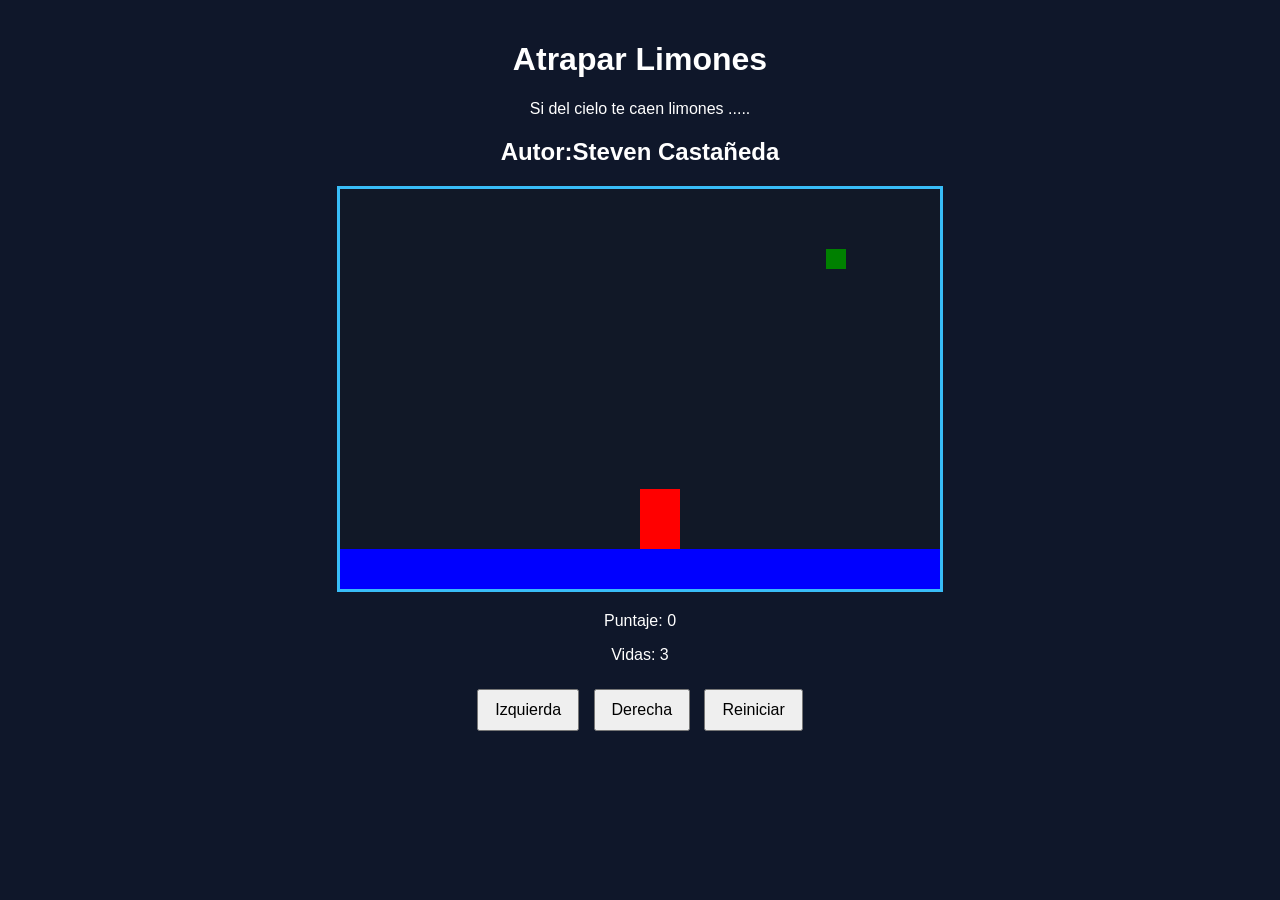
==== index.html @ 6ecf1829 "renombre html principal" ====
<!DOCTYPE html>
<html>
<head>
  <title>Caza Estrellas</title>
 
 <link rel="stylesheet" href="limones.css">
 <script src="utils.js"></script>
</head>
<body onload="iniciar();">
  <div class="contenedor">
    <h1>Atrapar Limones</h1>
    <p>Si del cielo te caen limones ..... </p>
    <h2>Autor:Steven Castañeda</h2>
    <canvas id="areaJuego" width="600" height="400"></canvas>
    <div class="panel">
      <p>Puntaje: <span id="txtPuntaje">0</span></p>
      <p>Vidas: <span id="txtVidas">3</span></p>

    </div>
    <div class="botones">
      <button onclick="moverIzquierda()">Izquierda</button>
      <button onclick="moverDerecha()">Derecha</button>
      <button>Reiniciar</button>
    </div>
  </div>
<script src="limones.js"></script>
</body>
</html>
---- limones.css ----
body {
  font-family: Arial, sans-serif;
  background-color: #0f172a;
  color: white;
  text-align: center;
  margin: 0;
  padding: 20px;
}

.contenedor {
  max-width: 800px;
  margin: 0 auto;
}

canvas {
  background-color: #111827;
  border: 3px solid #38bdf8;
  display: block;
  margin: 20px auto;
}

.panel {
  margin: 20px 0;
}

.botones button {
  margin: 5px;
  padding: 10px 16px;
  font-size: 16px;
  cursor: pointer;
}
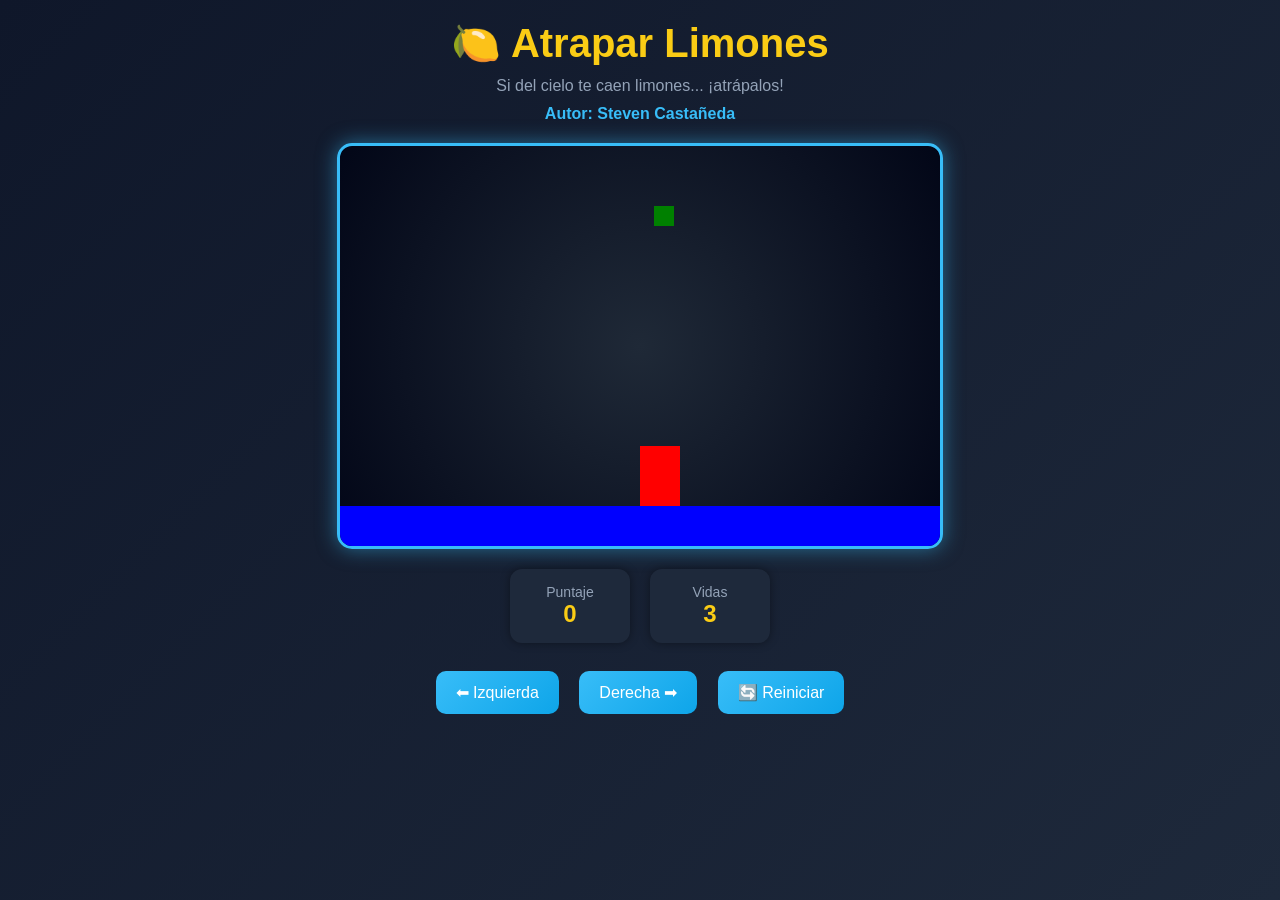
==== commit 7550f2fd: "mejoras visuales con chatgpt" ====
--- a/index.html
+++ b/index.html
@@ -1,28 +1,45 @@
 <!DOCTYPE html>
-<html>
+<html lang="es">
 <head>
-  <title>Caza Estrellas</title>
- 
- <link rel="stylesheet" href="limones.css">
- <script src="utils.js"></script>
+  <meta charset="UTF-8">
+  <title>Atrapar Limones</title>
+  <link rel="stylesheet" href="limones.css">
+  <script src="utils.js"></script>
 </head>
+
 <body onload="iniciar();">
   <div class="contenedor">
-    <h1>Atrapar Limones</h1>
-    <p>Si del cielo te caen limones ..... </p>
-    <h2>Autor:Steven Castañeda</h2>
-    <canvas id="areaJuego" width="600" height="400"></canvas>
-    <div class="panel">
-      <p>Puntaje: <span id="txtPuntaje">0</span></p>
-      <p>Vidas: <span id="txtVidas">3</span></p>
 
-    </div>
-    <div class="botones">
-      <button onclick="moverIzquierda()">Izquierda</button>
-      <button onclick="moverDerecha()">Derecha</button>
-      <button>Reiniciar</button>
-    </div>
+    <header class="encabezado">
+      <h1>🍋 Atrapar Limones</h1>
+      <p class="frase">Si del cielo te caen limones... ¡atrápalos!</p>
+      <h2 class="autor">Autor: Steven Castañeda</h2>
+    </header>
+
+    <section class="juego">
+      <canvas id="areaJuego" width="600" height="400"></canvas>
+    </section>
+
+    <section class="panel">
+      <div class="card">
+        <p>Puntaje</p>
+        <span id="txtPuntaje">0</span>
+      </div>
+
+      <div class="card">
+        <p>Vidas</p>
+        <span id="txtVidas">3</span>
+      </div>
+    </section>
+
+    <section class="botones">
+      <button onclick="moverIzquierda()">⬅ Izquierda</button>
+      <button onclick="moverDerecha()">Derecha ➡</button>
+      <button>🔄 Reiniciar</button>
+    </section>
+
   </div>
-<script src="limones.js"></script>
+
+  <script src="limones.js"></script>
 </body>
 </html>
--- a/limones.css
+++ b/limones.css
@@ -1,31 +1,105 @@
+/* Reset básico */
+* {
+  margin: 0;
+  padding: 0;
+  box-sizing: border-box;
+}
+
+/* Fondo moderno */
 body {
-  font-family: Arial, sans-serif;
-  background-color: #0f172a;
+  font-family: 'Segoe UI', Tahoma, sans-serif;
+  background: linear-gradient(135deg, #0f172a, #1e293b);
   color: white;
   text-align: center;
-  margin: 0;
+  min-height: 100vh;
+}
+
+/* Contenedor principal */
+.contenedor {
+  max-width: 900px;
+  margin: auto;
   padding: 20px;
 }
 
-.contenedor {
-  max-width: 800px;
-  margin: 0 auto;
+/* Encabezado */
+.encabezado h1 {
+  font-size: 2.5em;
+  color: #facc15;
+  margin-bottom: 10px;
 }
 
+.frase {
+  color: #94a3b8;
+  margin-bottom: 10px;
+}
+
+.autor {
+  font-size: 1em;
+  color: #38bdf8;
+  margin-bottom: 20px;
+}
+
+/* Canvas con estilo moderno */
 canvas {
-  background-color: #111827;
+  background: radial-gradient(circle, #1f2937, #020617);
   border: 3px solid #38bdf8;
+  border-radius: 15px;
+  box-shadow: 0 0 20px rgba(56, 189, 248, 0.5);
   display: block;
   margin: 20px auto;
 }
 
+/* Panel tipo tarjetas */
 .panel {
+  display: flex;
+  justify-content: center;
+  gap: 20px;
   margin: 20px 0;
 }
 
+.card {
+  background: #1e293b;
+  padding: 15px 25px;
+  border-radius: 12px;
+  box-shadow: 0 0 10px rgba(0,0,0,0.4);
+  min-width: 120px;
+}
+
+.card p {
+  font-size: 14px;
+  color: #94a3b8;
+}
+
+.card span {
+  font-size: 24px;
+  font-weight: bold;
+  color: #facc15;
+}
+
+/* Botones modernos */
+.botones {
+  margin-top: 20px;
+}
+
 .botones button {
-  margin: 5px;
-  padding: 10px 16px;
+  margin: 8px;
+  padding: 12px 20px;
   font-size: 16px;
+  border: none;
+  border-radius: 10px;
   cursor: pointer;
+  background: linear-gradient(135deg, #38bdf8, #0ea5e9);
+  color: white;
+  transition: all 0.3s ease;
+}
+
+/* Hover animado */
+.botones button:hover {
+  transform: scale(1.1);
+  background: linear-gradient(135deg, #0ea5e9, #0284c7);
+}
+
+/* Click efecto */
+.botones button:active {
+  transform: scale(0.95);
 }
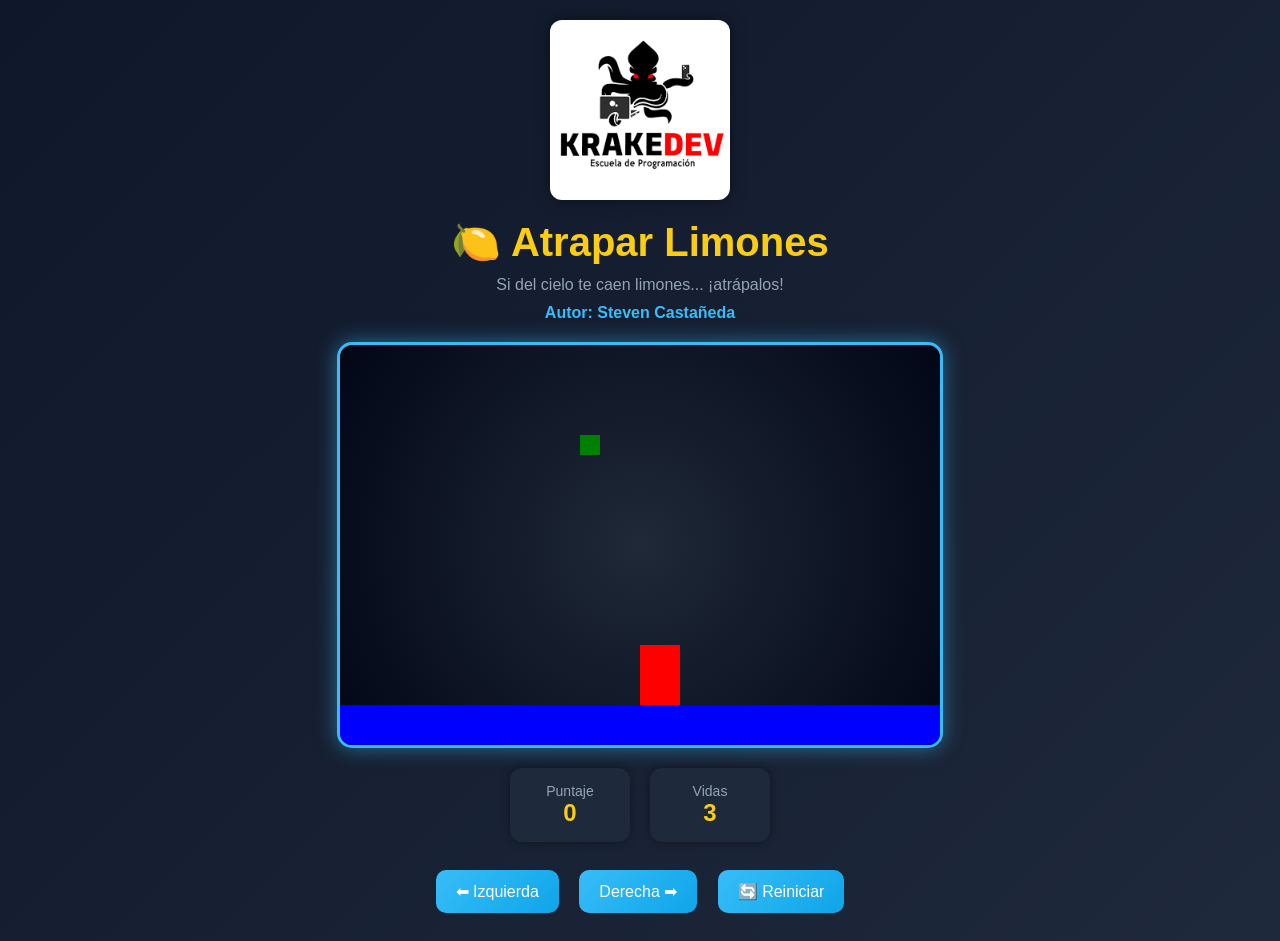
==== commit 0f11cad9: "se agrega logo" ====
--- a/index.html
+++ b/index.html
@@ -9,7 +9,9 @@
 
 <body onload="iniciar();">
   <div class="contenedor">
-
+<div class="logo">
+  <img src="logoKrake.png" alt="KrakeDev Logo">
+</div>
     <header class="encabezado">
       <h1>🍋 Atrapar Limones</h1>
       <p class="frase">Si del cielo te caen limones... ¡atrápalos!</p>
--- a/limones.css
+++ b/limones.css
@@ -102,4 +102,22 @@
 /* Click efecto */
 .botones button:active {
   transform: scale(0.95);
+}
+
+/* Logo superior */
+.logo {
+  margin-bottom: 15px;
+}
+
+.logo img {
+  width: 180px;
+  max-width: 100%;
+  border-radius: 12px;
+  box-shadow: 0 0 15px rgba(0,0,0,0.5);
+  transition: transform 0.3s ease;
+}
+
+/* Animación suave */
+.logo img:hover {
+  transform: scale(1.05);
 }
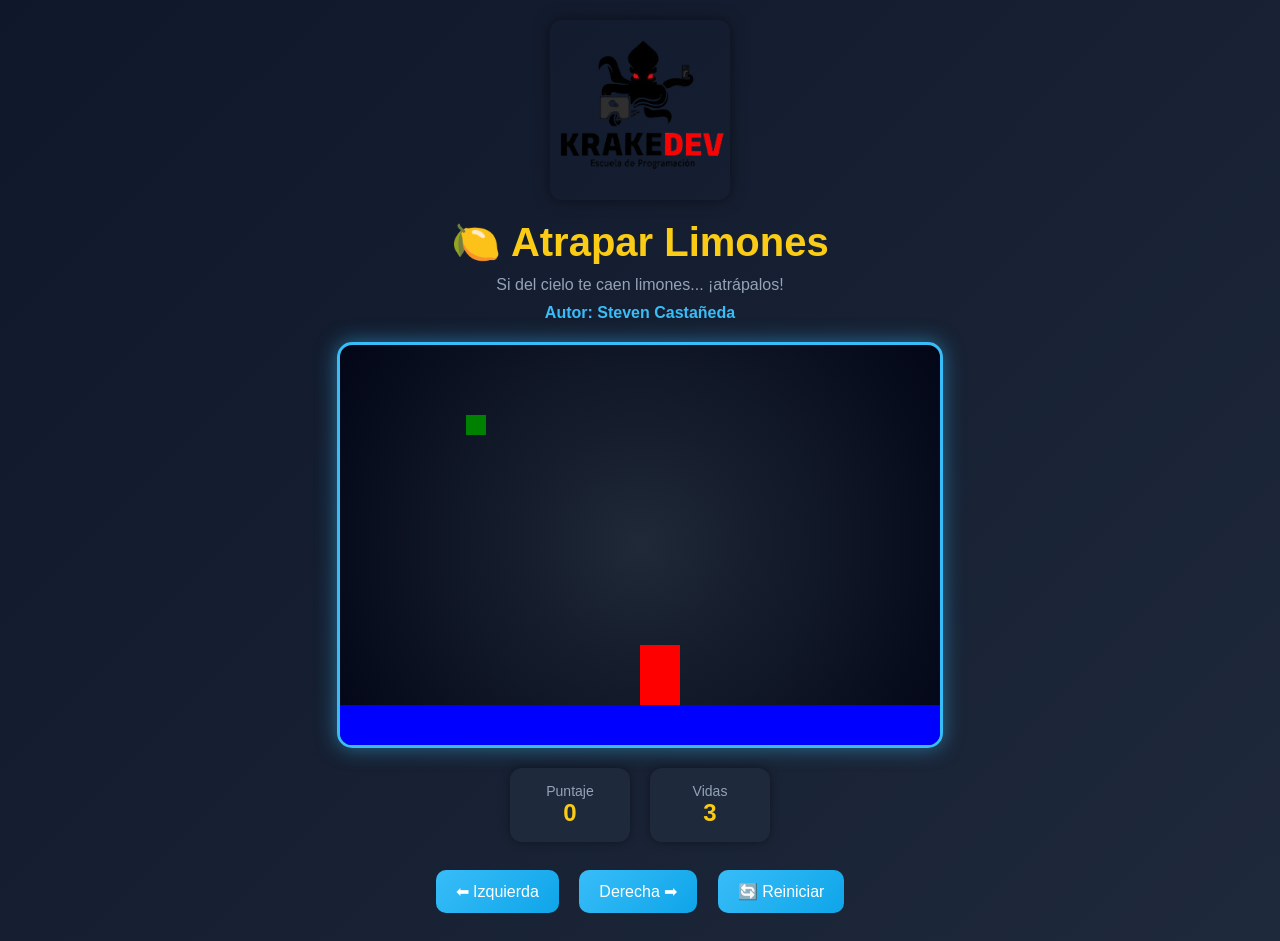
==== commit 4a50c3b9: "agrega logo sin fondo" ====
--- a/index.html
+++ b/index.html
@@ -10,7 +10,7 @@
 <body onload="iniciar();">
   <div class="contenedor">
 <div class="logo">
-  <img src="logoKrake.png" alt="KrakeDev Logo">
+  <img src="logoKrake-removebg-preview.png" alt="KrakeDev Logo">
 </div>
     <header class="encabezado">
       <h1>🍋 Atrapar Limones</h1>
